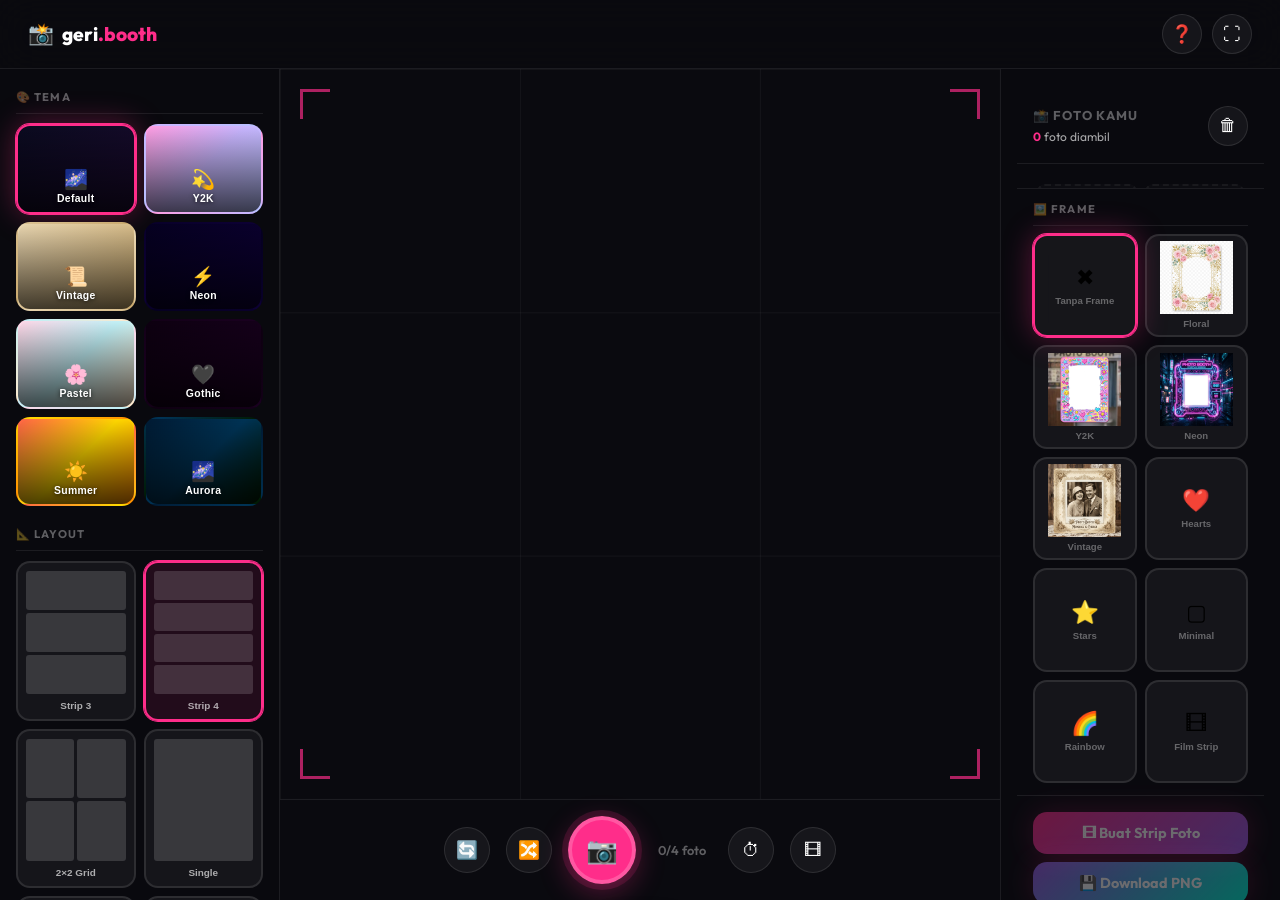
==== booth.html @ 80c80f37 "feat: geri.booth deployment" ====
<!DOCTYPE html>
<html lang="id">
<head>
  <meta charset="UTF-8">
  <meta name="viewport" content="width=device-width, initial-scale=1.0">
  <title>Foto Booth — geri.booth</title>
  <meta name="description" content="Ambil foto seru, pilih tema & frame, dan download hasilnya di geri.booth.">
  <link rel="preconnect" href="https://fonts.googleapis.com">
  <link rel="preconnect" href="https://fonts.gstatic.com" crossorigin>
  <link href="https://fonts.googleapis.com/css2?family=Outfit:wght@300;400;500;600;700;800;900&family=Space+Grotesk:wght@300;400;500;600;700&display=swap" rel="stylesheet">
  <link rel="stylesheet" href="css/style.css">
  <link rel="stylesheet" href="css/booth.css">
</head>
<body class="booth-body" id="booth-body">

  <!-- Top Bar -->
  <header class="booth-topbar">
    <a href="index.html" class="topbar-logo">
      <span class="logo-icon">📸</span>
      <span class="logo-text">geri<span class="logo-dot">.booth</span></span>
    </a>
    <div class="topbar-actions">
      <button class="btn-icon-only" id="btn-help" title="Panduan">❓</button>
      <button class="btn-icon-only" id="btn-fullscreen" title="Layar Penuh">⛶</button>
    </div>
  </header>

  <!-- Booth Main -->
  <main class="booth-main" id="booth-main">

    <!-- LEFT PANEL: Themes & Layouts & Filters -->
    <aside class="side-panel" id="panel-left">

      <!-- Themes -->
      <div class="panel-section">
        <div class="panel-title">🎨 Tema</div>
        <div class="theme-grid" id="theme-grid">
          <!-- populated by JS -->
        </div>
      </div>

      <!-- Layout -->
      <div class="panel-section">
        <div class="panel-title">📐 Layout</div>
        <div class="layout-grid" id="layout-grid">
          <!-- populated by JS -->
        </div>
      </div>

      <!-- Filters -->
      <div class="panel-section">
        <div class="panel-title">✨ Filter</div>
        <div class="filter-grid" id="filter-grid">
          <!-- populated by JS -->
        </div>
      </div>

    </aside>

    <!-- CENTER: Camera + Controls -->
    <section class="camera-area" id="camera-area">

      <div class="camera-view-wrap" id="camera-view-wrap">
        <!-- Camera grid lines -->
        <div class="camera-grid-lines"></div>
        
        <!-- Camera corners -->
        <div class="camera-overlay">
          <div class="camera-corner tl"></div>
          <div class="camera-corner tr"></div>
          <div class="camera-corner bl"></div>
          <div class="camera-corner br"></div>
        </div>

        <!-- Video element -->
        <video id="camera-video" autoplay playsinline muted class="mirrored"></video>

        <!-- Countdown overlay -->
        <div class="countdown-overlay" id="countdown-overlay">
          <div class="countdown-number" id="countdown-number">3</div>
        </div>

        <!-- Flash effect -->
        <div class="flash-overlay" id="flash-overlay"></div>

        <!-- No camera / error -->
        <div class="no-camera-msg" id="no-camera-msg" style="display:none;">
          <div class="cam-off-icon">📵</div>
          <div class="camera-error">
            <h3>Kamera tidak terdeteksi</h3>
            <p>Izinkan akses kamera di browser kamu, kemudian refresh halaman ini.</p>
            <button class="btn-secondary" id="btn-retry-cam">🔄 Coba Lagi</button>
          </div>
        </div>
      </div>

      <!-- Camera Controls -->
      <div class="camera-controls">
        <button class="btn-control" id="btn-mirror" title="Mirror Kamera">🔄</button>
        <button class="btn-control" id="btn-switch-cam" title="Ganti Kamera">🔀</button>
        <button class="btn-shutter" id="btn-shutter" title="Ambil Foto">📷</button>
        <div class="shots-counter">
          <span id="shots-taken">0</span>/<span id="shots-needed">4</span> foto
        </div>
        <button class="btn-control" id="btn-timer" title="Timer Foto">⏱</button>
        <button class="btn-control" id="btn-make-strip" title="Buat Strip">🎞</button>
      </div>
    </section>

    <!-- RIGHT PANEL: Photo Strip + Frames + Download -->
    <aside class="side-panel side-panel-right result-panel" id="panel-right">
      <div class="panel-section" style="height:100%; display:flex; flex-direction:column;">

        <!-- Shots grid -->
        <div class="strip-header">
          <div class="strip-title-wrap">
            <div class="strip-title">📸 Foto Kamu</div>
            <div class="strip-count"><span id="shot-count-display">0</span> foto diambil</div>
          </div>
          <button class="btn-icon-only" id="btn-clear-shots" title="Hapus Semua">🗑</button>
        </div>

        <div id="shots-container" style="padding:12px; overflow-y:auto; flex:1;">
          <div id="shots-grid" class="shots-grid" style="grid-template-columns: 1fr 1fr;">
            <!-- shot thumbnails populated by JS -->
          </div>
        </div>

        <!-- Frames selector -->
        <div style="padding: 12px 16px; border-top: 1px solid var(--border-subtle);">
          <div class="panel-title" style="margin-bottom:8px;">🖼️ Frame</div>
          <div class="frame-grid" id="frame-grid">
            <!-- frames populated by JS -->
          </div>
        </div>

        <!-- Strip canvas preview -->
        <div class="strip-canvas-wrap" id="strip-canvas-wrap" style="display:none;">
          <canvas id="strip-canvas"></canvas>
        </div>

        <!-- Download Actions -->
        <div class="strip-footer">
          <button class="btn-download" id="btn-generate" disabled>
            🎞 Buat Strip Foto
          </button>
          <button class="btn-download" id="btn-download" disabled style="background: var(--gradient-purple-cyan);">
            💾 Download PNG
          </button>
          <button class="btn-retake-all" id="btn-retake-all">
            🔁 Ulangi Semua
          </button>
        </div>

      </div>
    </aside>

  </main>

  <!-- Toast -->
  <div class="toast" id="toast"></div>

  <!-- Hidden canvas for capture -->
  <canvas id="capture-canvas" style="display:none;"></canvas>

  <script src="js/themes.js"></script>
  <script src="js/filters.js"></script>
  <script src="js/layouts.js"></script>
  <script src="js/frames.js"></script>
  <script src="js/camera.js"></script>
  <script src="js/strip.js"></script>
  <script src="js/booth.js"></script>
</body>
</html>
---- css/style.css ----
/* ============================================
   geri.booth - Global Design System
   ============================================ */

@import url('https://fonts.googleapis.com/css2?family=Outfit:wght@300;400;500;600;700;800;900&family=Space+Grotesk:wght@300;400;500;600;700&display=swap');

/* ---- CSS Variables ---- */
:root {
  --bg-primary: #0a0a0f;
  --bg-secondary: #111118;
  --bg-card: rgba(255, 255, 255, 0.04);
  --bg-card-hover: rgba(255, 255, 255, 0.08);

  --accent-pink: #ff2d8a;
  --accent-purple: #9b5de5;
  --accent-cyan: #00f5d4;
  --accent-yellow: #ffd60a;
  --accent-orange: #ff6b35;

  --gradient-main: linear-gradient(135deg, #ff2d8a 0%, #9b5de5 50%, #00f5d4 100%);
  --gradient-pink-purple: linear-gradient(135deg, #ff2d8a, #9b5de5);
  --gradient-purple-cyan: linear-gradient(135deg, #9b5de5, #00f5d4);
  --gradient-warm: linear-gradient(135deg, #ff6b35, #ff2d8a);

  --text-primary: #ffffff;
  --text-secondary: rgba(255, 255, 255, 0.65);
  --text-muted: rgba(255, 255, 255, 0.35);

  --border-subtle: rgba(255, 255, 255, 0.08);
  --border-active: rgba(255, 45, 138, 0.5);

  --glass-bg: rgba(255, 255, 255, 0.05);
  --glass-border: rgba(255, 255, 255, 0.1);
  --glass-blur: blur(20px);

  --shadow-glow-pink: 0 0 30px rgba(255, 45, 138, 0.35);
  --shadow-glow-purple: 0 0 30px rgba(155, 93, 229, 0.35);
  --shadow-card: 0 20px 60px rgba(0, 0, 0, 0.5);

  --radius-sm: 8px;
  --radius-md: 14px;
  --radius-lg: 20px;
  --radius-xl: 28px;
  --radius-full: 9999px;

  --transition-fast: 0.15s ease;
  --transition-base: 0.25s ease;
  --transition-slow: 0.4s ease;

  --font-primary: 'Outfit', sans-serif;
  --font-secondary: 'Space Grotesk', sans-serif;
}

/* ---- Reset ---- */
*, *::before, *::after {
  box-sizing: border-box;
  margin: 0;
  padding: 0;
}

html {
  font-size: 16px;
  scroll-behavior: smooth;
}

body {
  font-family: var(--font-primary);
  background-color: var(--bg-primary);
  color: var(--text-primary);
  line-height: 1.6;
  min-height: 100vh;
  overflow-x: hidden;
  -webkit-font-smoothing: antialiased;
}

/* ---- Scrollbar ---- */
::-webkit-scrollbar {
  width: 6px;
}
::-webkit-scrollbar-track {
  background: var(--bg-primary);
}
::-webkit-scrollbar-thumb {
  background: var(--accent-purple);
  border-radius: 99px;
}

/* ---- Global Buttons ---- */
.btn-primary {
  display: inline-flex;
  align-items: center;
  gap: 10px;
  padding: 16px 32px;
  background: var(--gradient-pink-purple);
  color: white;
  font-family: var(--font-primary);
  font-size: 1.05rem;
  font-weight: 700;
  border: none;
  border-radius: var(--radius-full);
  cursor: pointer;
  text-decoration: none;
  transition: all var(--transition-base);
  position: relative;
  overflow: hidden;
  box-shadow: 0 8px 32px rgba(255, 45, 138, 0.4);
}

.btn-primary::before {
  content: '';
  position: absolute;
  inset: 0;
  background: linear-gradient(135deg, #ff5cae, #b87aff);
  opacity: 0;
  transition: opacity var(--transition-base);
}

.btn-primary:hover {
  transform: translateY(-2px) scale(1.02);
  box-shadow: 0 12px 40px rgba(255, 45, 138, 0.6);
}

.btn-primary:hover::before {
  opacity: 1;
}

.btn-primary span {
  position: relative;
  z-index: 1;
}

.btn-secondary {
  display: inline-flex;
  align-items: center;
  gap: 8px;
  padding: 12px 24px;
  background: var(--glass-bg);
  border: 1px solid var(--glass-border);
  color: var(--text-primary);
  font-family: var(--font-primary);
  font-size: 0.95rem;
  font-weight: 600;
  border-radius: var(--radius-full);
  cursor: pointer;
  transition: all var(--transition-base);
  backdrop-filter: var(--glass-blur);
}

.btn-secondary:hover {
  background: var(--bg-card-hover);
  border-color: var(--accent-purple);
  transform: translateY(-1px);
}

/* ---- Glass Card ---- */
.glass-card {
  background: var(--glass-bg);
  border: 1px solid var(--glass-border);
  border-radius: var(--radius-lg);
  backdrop-filter: var(--glass-blur);
  -webkit-backdrop-filter: var(--glass-blur);
}

/* ---- Background Animated Orbs ---- */
.bg-orbs {
  position: fixed;
  inset: 0;
  pointer-events: none;
  z-index: 0;
  overflow: hidden;
}

.orb {
  position: absolute;
  border-radius: 50%;
  filter: blur(80px);
  animation: orbFloat 8s ease-in-out infinite;
}

.orb-1 {
  width: 500px;
  height: 500px;
  background: radial-gradient(circle, rgba(255, 45, 138, 0.3), transparent);
  top: -100px;
  right: -100px;
  animation-delay: 0s;
}

.orb-2 {
  width: 400px;
  height: 400px;
  background: radial-gradient(circle, rgba(155, 93, 229, 0.3), transparent);
  bottom: 100px;
  left: -100px;
  animation-delay: -3s;
}

.orb-3 {
  width: 350px;
  height: 350px;
  background: radial-gradient(circle, rgba(0, 245, 212, 0.2), transparent);
  top: 50%;
  left: 50%;
  transform: translate(-50%, -50%);
  animation-delay: -6s;
}

.orb-4 {
  width: 300px;
  height: 300px;
  background: radial-gradient(circle, rgba(255, 107, 53, 0.2), transparent);
  bottom: -50px;
  right: 20%;
  animation-delay: -2s;
}

@keyframes orbFloat {
  0%, 100% { transform: translate(0, 0) scale(1); }
  33% { transform: translate(30px, -30px) scale(1.05); }
  66% { transform: translate(-20px, 20px) scale(0.95); }
}

/* ---- Particles ---- */
.particles {
  position: fixed;
  inset: 0;
  pointer-events: none;
  z-index: 0;
}

.particle {
  position: absolute;
  width: 3px;
  height: 3px;
  border-radius: 50%;
  background: var(--accent-pink);
  animation: particleRise linear infinite;
  opacity: 0;
}

@keyframes particleRise {
  0% {
    opacity: 0;
    transform: translateY(100vh) scale(0);
  }
  10% { opacity: 1; }
  90% { opacity: 0.5; }
  100% {
    opacity: 0;
    transform: translateY(-20px) scale(1);
  }
}

/* ---- Utility ---- */
.text-gradient {
  background: var(--gradient-main);
  -webkit-background-clip: text;
  -webkit-text-fill-color: transparent;
  background-clip: text;
}

.sr-only {
  position: absolute;
  width: 1px;
  height: 1px;
  overflow: hidden;
  clip: rect(0,0,0,0);
  white-space: nowrap;
}
---- css/booth.css ----
/* ============================================
   geri.booth - Booth Page Styles
   ============================================ */

/* ---- Booth Layout ---- */
.booth-body {
  overflow: hidden;
  height: 100vh;
  display: flex;
  flex-direction: column;
}

/* ---- Top Bar ---- */
.booth-topbar {
  display: flex;
  align-items: center;
  justify-content: space-between;
  padding: 14px 28px;
  background: rgba(10, 10, 15, 0.9);
  border-bottom: 1px solid var(--border-subtle);
  backdrop-filter: blur(20px);
  z-index: 50;
  flex-shrink: 0;
}

.topbar-logo {
  display: flex;
  align-items: center;
  gap: 8px;
  text-decoration: none;
  color: var(--text-primary);
}

.topbar-logo .logo-icon {
  font-size: 1.3rem;
}

.topbar-logo .logo-text {
  font-size: 1.2rem;
  font-weight: 800;
}

.topbar-actions {
  display: flex;
  align-items: center;
  gap: 10px;
}

.btn-icon-only {
  width: 40px;
  height: 40px;
  display: flex;
  align-items: center;
  justify-content: center;
  background: var(--glass-bg);
  border: 1px solid var(--glass-border);
  border-radius: 50%;
  font-size: 1.1rem;
  cursor: pointer;
  transition: all var(--transition-base);
  color: var(--text-primary);
}

.btn-icon-only:hover {
  background: var(--bg-card-hover);
  border-color: var(--accent-pink);
  transform: scale(1.05);
}

/* ---- Main Booth Container ---- */
.booth-main {
  flex: 1;
  display: grid;
  grid-template-columns: 280px 1fr 280px;
  overflow: hidden;
}

/* ---- Side Panels ---- */
.side-panel {
  background: rgba(10, 10, 15, 0.85);
  border-right: 1px solid var(--border-subtle);
  overflow-y: auto;
  padding: 20px 16px;
  display: flex;
  flex-direction: column;
  gap: 20px;
}

.side-panel-right {
  border-right: none;
  border-left: 1px solid var(--border-subtle);
}

.panel-section {
  display: flex;
  flex-direction: column;
  gap: 10px;
}

.panel-title {
  font-size: 0.7rem;
  font-weight: 700;
  letter-spacing: 0.1em;
  text-transform: uppercase;
  color: var(--text-muted);
  padding-bottom: 6px;
  border-bottom: 1px solid var(--border-subtle);
}

/* ---- Theme Selector ---- */
.theme-grid {
  display: grid;
  grid-template-columns: repeat(2, 1fr);
  gap: 8px;
}

.theme-btn {
  aspect-ratio: 4/3;
  border-radius: var(--radius-md);
  border: 2px solid transparent;
  cursor: pointer;
  position: relative;
  overflow: hidden;
  transition: all var(--transition-base);
  padding: 0;
}

.theme-btn:hover {
  transform: scale(1.03);
  box-shadow: 0 4px 20px rgba(0,0,0,0.5);
}

.theme-btn.active {
  border-color: var(--accent-pink) !important;
  box-shadow: 0 0 0 1px var(--accent-pink), var(--shadow-glow-pink);
}

.theme-btn-inner {
  width: 100%;
  height: 100%;
  display: flex;
  flex-direction: column;
  align-items: center;
  justify-content: flex-end;
  padding: 8px;
  background: linear-gradient(to top, rgba(0,0,0,0.7), transparent);
}

.theme-emoji {
  font-size: 1.2rem;
  margin-bottom: 2px;
}

.theme-name {
  font-size: 0.65rem;
  font-weight: 700;
  color: white;
  text-shadow: 0 1px 4px rgba(0,0,0,0.8);
  letter-spacing: 0.03em;
}

/* ---- Layout Selector ---- */
.layout-grid {
  display: grid;
  grid-template-columns: repeat(2, 1fr);
  gap: 8px;
}

.layout-btn {
  aspect-ratio: 3/4;
  border-radius: var(--radius-md);
  border: 2px solid var(--glass-border);
  background: var(--glass-bg);
  cursor: pointer;
  transition: all var(--transition-base);
  display: flex;
  flex-direction: column;
  align-items: center;
  justify-content: center;
  gap: 6px;
  padding: 8px;
}

.layout-btn:hover {
  border-color: var(--accent-purple);
  background: var(--bg-card-hover);
  transform: scale(1.03);
}

.layout-btn.active {
  border-color: var(--accent-pink);
  background: rgba(255, 45, 138, 0.1);
  box-shadow: 0 0 0 1px var(--accent-pink);
}

.layout-preview {
  display: flex;
  flex-direction: column;
  gap: 3px;
  width: 100%;
  flex: 1;
  justify-content: center;
}

.layout-preview.grid-2x2 {
  display: grid;
  grid-template-columns: 1fr 1fr;
  gap: 3px;
}

.layout-cell {
  background: rgba(255, 255, 255, 0.15);
  border-radius: 3px;
  flex: 1;
  min-height: 12px;
}

.layout-name {
  font-size: 0.62rem;
  font-weight: 600;
  color: var(--text-secondary);
  text-align: center;
}

/* ---- Filter Selector ---- */
.filter-grid {
  display: grid;
  grid-template-columns: repeat(2, 1fr);
  gap: 6px;
}

.filter-btn {
  padding: 8px 4px;
  border-radius: var(--radius-sm);
  border: 1px solid var(--glass-border);
  background: var(--glass-bg);
  cursor: pointer;
  transition: all var(--transition-base);
  font-size: 0.65rem;
  font-weight: 600;
  color: var(--text-secondary);
  text-align: center;
}

.filter-btn:hover {
  border-color: var(--accent-cyan);
  color: var(--text-primary);
}

.filter-btn.active {
  border-color: var(--accent-cyan);
  background: rgba(0, 245, 212, 0.1);
  color: var(--accent-cyan);
}

/* ---- Frame Selector ---- */
.frame-grid {
  display: grid;
  grid-template-columns: repeat(2, 1fr);
  gap: 8px;
}

.frame-btn {
  aspect-ratio: 1;
  border-radius: var(--radius-md);
  border: 2px solid var(--glass-border);
  background: var(--glass-bg);
  cursor: pointer;
  transition: all var(--transition-base);
  overflow: hidden;
  padding: 4px;
  display: flex;
  align-items: center;
  justify-content: center;
  flex-direction: column;
  gap: 4px;
}

.frame-btn:hover {
  border-color: var(--accent-purple);
  transform: scale(1.03);
}

.frame-btn.active {
  border-color: var(--accent-pink);
  box-shadow: 0 0 0 1px var(--accent-pink), var(--shadow-glow-pink);
}

.frame-btn img {
  width: 80%;
  height: 80%;
  object-fit: contain;
}

.frame-btn-icon {
  font-size: 1.4rem;
}

.frame-btn-name {
  font-size: 0.6rem;
  font-weight: 600;
  color: var(--text-muted);
}

/* ---- Center Camera Area ---- */
.camera-area {
  display: flex;
  flex-direction: column;
  align-items: center;
  justify-content: center;
  background: #0a0a0f;
  position: relative;
  overflow: hidden;
  gap: 0;
}

/* Camera View */
.camera-view-wrap {
  position: relative;
  display: flex;
  align-items: center;
  justify-content: center;
  flex: 1;
  width: 100%;
  overflow: hidden;
}

#camera-video {
  width: 100%;
  height: 100%;
  object-fit: cover;
  display: block;
}

#camera-video.mirrored {
  transform: scaleX(-1);
}

/* Camera Overlay */
.camera-overlay {
  position: absolute;
  inset: 0;
  pointer-events: none;
}

.camera-corner {
  position: absolute;
  width: 30px;
  height: 30px;
  border-color: rgba(255, 45, 138, 0.6);
  border-style: solid;
}

.camera-corner.tl { top: 20px; left: 20px; border-width: 3px 0 0 3px; }
.camera-corner.tr { top: 20px; right: 20px; border-width: 3px 3px 0 0; }
.camera-corner.bl { bottom: 20px; left: 20px; border-width: 0 0 3px 3px; }
.camera-corner.br { bottom: 20px; right: 20px; border-width: 0 3px 3px 0; }

.camera-grid-lines {
  position: absolute;
  inset: 0;
  background-image: 
    linear-gradient(rgba(255,255,255,0.04) 1px, transparent 1px),
    linear-gradient(90deg, rgba(255,255,255,0.04) 1px, transparent 1px);
  background-size: 33.33% 33.33%;
}

/* Filter preview on camera */
.filter-none { filter: none; }
.filter-grayscale { filter: grayscale(1); }
.filter-sepia { filter: sepia(0.8); }
.filter-vivid { filter: saturate(2.5) contrast(1.1); }
.filter-cold { filter: hue-rotate(180deg) saturate(0.8) brightness(1.1); }
.filter-warm { filter: sepia(0.3) saturate(1.8) hue-rotate(-10deg); }
.filter-fade { filter: brightness(1.2) contrast(0.8) saturate(0.7); }
.filter-noir { filter: grayscale(1) contrast(1.5) brightness(0.9); }

/* Countdown overlay */
.countdown-overlay {
  position: absolute;
  inset: 0;
  display: flex;
  align-items: center;
  justify-content: center;
  background: rgba(0, 0, 0, 0.5);
  z-index: 20;
  opacity: 0;
  pointer-events: none;
  transition: opacity 0.3s ease;
}

.countdown-overlay.visible {
  opacity: 1;
  pointer-events: all;
}

.countdown-number {
  font-size: 10rem;
  font-weight: 900;
  background: var(--gradient-main);
  -webkit-background-clip: text;
  -webkit-text-fill-color: transparent;
  background-clip: text;
  animation: countdownPop 1s ease;
  line-height: 1;
}

@keyframes countdownPop {
  0% { transform: scale(1.5); opacity: 0; }
  30% { transform: scale(1); opacity: 1; }
  80% { transform: scale(1); opacity: 1; }
  100% { transform: scale(0.5); opacity: 0; }
}

/* Flash effect */
.flash-overlay {
  position: absolute;
  inset: 0;
  background: white;
  opacity: 0;
  pointer-events: none;
  z-index: 30;
  transition: opacity 0.05s ease;
}

.flash-overlay.flash {
  opacity: 1;
}

/* No camera message */
.no-camera-msg {
  display: flex;
  flex-direction: column;
  align-items: center;
  justify-content: center;
  gap: 16px;
  color: var(--text-secondary);
  text-align: center;
  padding: 40px;
}

.no-camera-msg .cam-off-icon {
  font-size: 4rem;
  opacity: 0.5;
}

/* ---- Camera Controls ---- */
.camera-controls {
  display: flex;
  align-items: center;
  justify-content: center;
  gap: 16px;
  padding: 16px 24px;
  background: rgba(10, 10, 15, 0.95);
  border-top: 1px solid var(--border-subtle);
  flex-shrink: 0;
  width: 100%;
}

.btn-shutter {
  width: 68px;
  height: 68px;
  border-radius: 50%;
  background: var(--gradient-pink-purple);
  border: 4px solid rgba(255, 255, 255, 0.2);
  cursor: pointer;
  display: flex;
  align-items: center;
  justify-content: center;
  font-size: 1.6rem;
  transition: all var(--transition-base);
  box-shadow: 0 0 0 6px rgba(255, 45, 138, 0.15), var(--shadow-glow-pink);
  color: white;
}

.btn-shutter:hover {
  transform: scale(1.08);
  box-shadow: 0 0 0 10px rgba(255, 45, 138, 0.2), var(--shadow-glow-pink);
}

.btn-shutter:active {
  transform: scale(0.95);
}

.btn-shutter.shooting {
  animation: shutterPulse 0.3s ease;
}

@keyframes shutterPulse {
  0% { transform: scale(1); }
  50% { transform: scale(0.9); }
  100% { transform: scale(1); }
}

.btn-control {
  width: 46px;
  height: 46px;
  border-radius: 50%;
  background: var(--glass-bg);
  border: 1px solid var(--glass-border);
  cursor: pointer;
  display: flex;
  align-items: center;
  justify-content: center;
  font-size: 1.1rem;
  transition: all var(--transition-base);
  color: var(--text-primary);
}

.btn-control:hover {
  background: var(--bg-card-hover);
  border-color: var(--accent-purple);
  transform: scale(1.05);
}

.btn-control.active {
  background: rgba(155, 93, 229, 0.2);
  border-color: var(--accent-purple);
}

.shots-counter {
  font-size: 0.8rem;
  color: var(--text-muted);
  font-weight: 600;
  min-width: 60px;
  text-align: center;
}

/* ---- Photo Strip / Result Panel (Right Side) ---- */
.result-panel {
  display: flex;
  flex-direction: column;
  gap: 0;
  overflow: hidden;
}

.result-panel .panel-section {
  height: 100%;
  display: flex;
  flex-direction: column;
  padding: 0;
  gap: 0;
}

.strip-header {
  padding: 16px;
  display: flex;
  align-items: center;
  justify-content: space-between;
  border-bottom: 1px solid var(--border-subtle);
  flex-shrink: 0;
}

.strip-title-wrap {
  display: flex;
  flex-direction: column;
  gap: 2px;
}

.strip-title {
  font-size: 0.8rem;
  font-weight: 700;
  letter-spacing: 0.08em;
  text-transform: uppercase;
  color: var(--text-muted);
}

.strip-count {
  font-size: 0.75rem;
  color: var(--text-secondary);
}

.strip-count span {
  font-weight: 700;
  color: var(--accent-pink);
}

/* Strip Canvas Area */
.strip-canvas-wrap {
  flex: 1;
  display: flex;
  align-items: center;
  justify-content: center;
  padding: 16px;
  overflow: hidden;
  background: #050508;
}

#strip-canvas {
  max-width: 100%;
  max-height: 100%;
  border-radius: 8px;
  box-shadow: var(--shadow-card);
  object-fit: contain;
}

/* Individual shots grid */
.shots-grid {
  display: grid;
  gap: 8px;
  padding: 8px;
}

.shot-item {
  position: relative;
  border-radius: var(--radius-sm);
  overflow: hidden;
  border: 2px solid var(--glass-border);
  aspect-ratio: 4/3;
  cursor: pointer;
  transition: all var(--transition-base);
}

.shot-item:hover {
  border-color: var(--accent-purple);
  transform: scale(1.02);
}

.shot-item img {
  width: 100%;
  height: 100%;
  object-fit: cover;
  display: block;
}

.shot-item .shot-delete {
  position: absolute;
  top: 4px;
  right: 4px;
  width: 22px;
  height: 22px;
  border-radius: 50%;
  background: rgba(255, 45, 138, 0.9);
  border: none;
  color: white;
  font-size: 0.6rem;
  cursor: pointer;
  display: flex;
  align-items: center;
  justify-content: center;
  opacity: 0;
  transition: opacity var(--transition-fast);
}

.shot-item:hover .shot-delete {
  opacity: 1;
}

.shot-placeholder {
  border-radius: var(--radius-sm);
  aspect-ratio: 4/3;
  background: rgba(255, 255, 255, 0.03);
  border: 2px dashed var(--glass-border);
  display: flex;
  align-items: center;
  justify-content: center;
  font-size: 1.2rem;
  opacity: 0.5;
  color: var(--text-muted);
}

/* Strip Footer / Actions */
.strip-footer {
  padding: 16px;
  border-top: 1px solid var(--border-subtle);
  display: flex;
  flex-direction: column;
  gap: 8px;
  flex-shrink: 0;
}

.btn-download {
  display: flex;
  align-items: center;
  justify-content: center;
  gap: 8px;
  padding: 12px;
  background: var(--gradient-pink-purple);
  border: none;
  border-radius: var(--radius-md);
  color: white;
  font-family: var(--font-primary);
  font-size: 0.9rem;
  font-weight: 700;
  cursor: pointer;
  transition: all var(--transition-base);
  box-shadow: var(--shadow-glow-pink);
}

.btn-download:hover {
  transform: translateY(-2px);
  box-shadow: 0 8px 30px rgba(255, 45, 138, 0.6);
}

.btn-download:disabled {
  opacity: 0.4;
  cursor: not-allowed;
  transform: none;
}

.btn-retake-all {
  display: flex;
  align-items: center;
  justify-content: center;
  gap: 8px;
  padding: 10px;
  background: transparent;
  border: 1px solid var(--glass-border);
  border-radius: var(--radius-md);
  color: var(--text-secondary);
  font-family: var(--font-primary);
  font-size: 0.85rem;
  font-weight: 600;
  cursor: pointer;
  transition: all var(--transition-base);
}

.btn-retake-all:hover {
  border-color: var(--accent-pink);
  color: var(--text-primary);
  background: rgba(255, 45, 138, 0.1);
}

/* ---- Theme Specific Backgrounds (applied to .camera-area) ---- */
.theme-default .camera-area { }
.theme-y2k .camera-area { background: linear-gradient(135deg, #ff9de2 0%, #c8b6ff 50%, #b8c0ff 100%); }
.theme-vintage .camera-area { background: linear-gradient(135deg, #e8d5b0, #c9a96e); }
.theme-neon .camera-area { background: #050020; }
.theme-pastel .camera-area { background: linear-gradient(135deg, #ffd6e7, #c1f0f6); }
.theme-gothic .camera-area { background: linear-gradient(135deg, #0d0010, #1a0020); }
.theme-summer .camera-area { background: linear-gradient(135deg, #ffd700, #ff6347); }
.theme-aurora .camera-area { background: linear-gradient(135deg, #001a33, #003355); }

/* ---- Tab Switcher (for small screens) ---- */
.booth-tabs {
  display: none;
  background: rgba(10,10,15,0.9);
  border-bottom: 1px solid var(--border-subtle);
  padding: 0 16px;
}

.tab-btn {
  padding: 10px 16px;
  background: none;
  border: none;
  border-bottom: 2px solid transparent;
  color: var(--text-muted);
  font-size: 0.8rem;
  font-weight: 600;
  cursor: pointer;
  transition: all var(--transition-base);
}

.tab-btn.active {
  color: var(--accent-pink);
  border-bottom-color: var(--accent-pink);
}

/* ---- Permission Error ---- */
.camera-error {
  display: flex;
  flex-direction: column;
  align-items: center;
  gap: 16px;
  padding: 40px;
  text-align: center;
  color: var(--text-secondary);
}

.camera-error h3 {
  color: var(--text-primary);
  font-size: 1.1rem;
}

.camera-error p {
  font-size: 0.9rem;
  max-width: 280px;
  line-height: 1.6;
}

/* Toast notification */
.toast {
  position: fixed;
  bottom: 30px;
  left: 50%;
  transform: translateX(-50%) translateY(100px);
  background: rgba(20, 20, 30, 0.95);
  border: 1px solid var(--glass-border);
  border-radius: var(--radius-full);
  padding: 12px 24px;
  font-size: 0.9rem;
  font-weight: 600;
  color: var(--text-primary);
  backdrop-filter: blur(20px);
  z-index: 999;
  transition: transform 0.35s cubic-bezier(0.34, 1.56, 0.64, 1);
  box-shadow: var(--shadow-card);
}

.toast.visible {
  transform: translateX(-50%) translateY(0);
}

.toast.success { border-color: var(--accent-cyan); color: var(--accent-cyan); }
.toast.error { border-color: var(--accent-pink); color: var(--accent-pink); }

/* ---- Responsive Booth ---- */
@media (max-width: 1100px) {
  .booth-main {
    grid-template-columns: 220px 1fr 220px;
  }
}

@media (max-width: 768px) {
  .booth-body { overflow: auto; height: auto; }
  .booth-main {
    grid-template-columns: 1fr;
    grid-template-rows: auto;
    height: auto;
  }
  
  .side-panel {
    border-right: none;
    border-bottom: 1px solid var(--border-subtle);
    border-left: none;
  }
  
  .side-panel-right {
    border-left: none;
    border-top: 1px solid var(--border-subtle);
  }

  .camera-view-wrap {
    height: 280px;
    flex: none;
  }

  .booth-tabs { display: flex; }
}
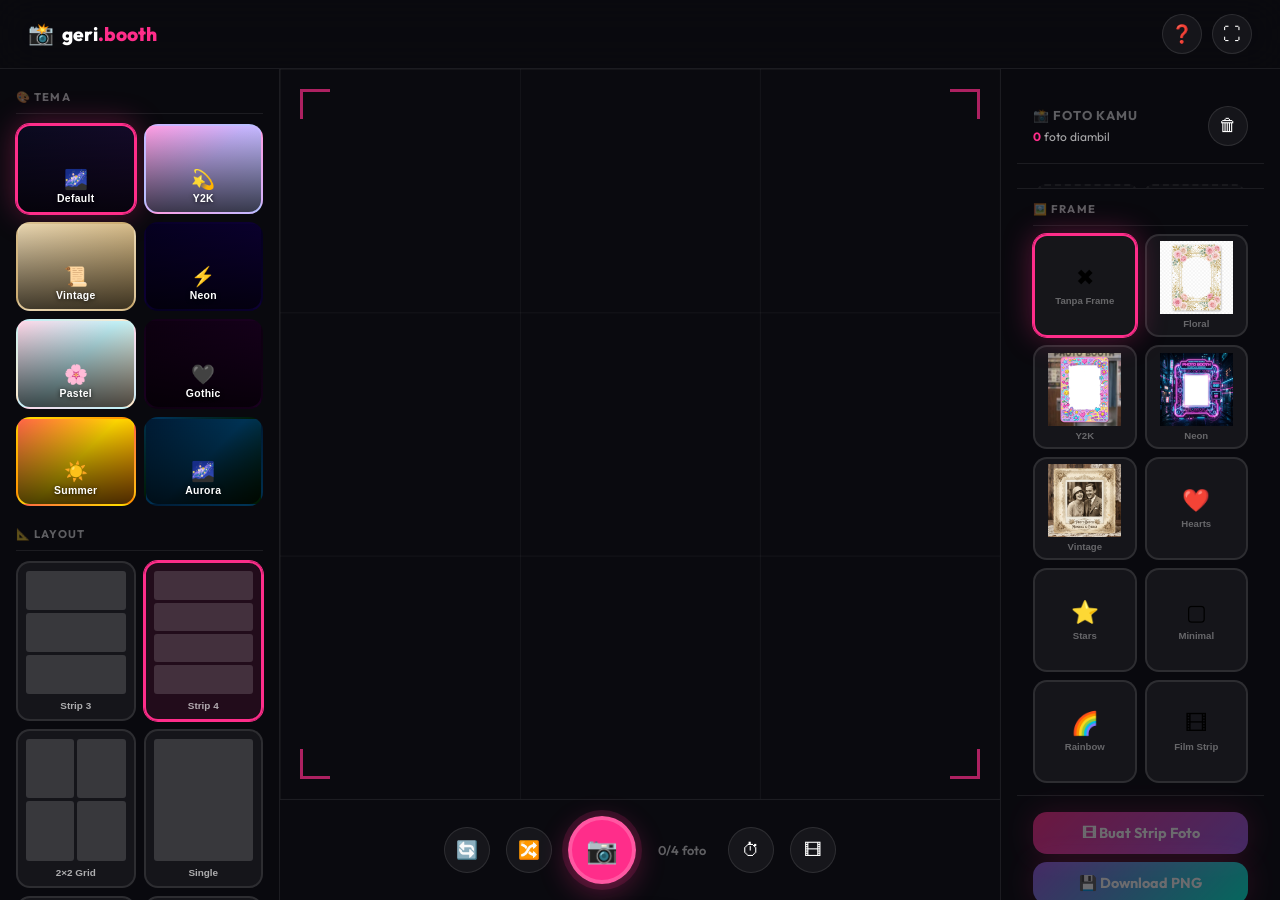
==== commit 4018cac2: "feat: update vercel" ====
--- a/booth.html
+++ b/booth.html
@@ -5,6 +5,9 @@
   <meta name="viewport" content="width=device-width, initial-scale=1.0">
   <title>Foto Booth — geri.booth</title>
   <meta name="description" content="Ambil foto seru, pilih tema & frame, dan download hasilnya di geri.booth.">
+  <!-- Camera permission policy -->
+  <meta http-equiv="Permissions-Policy" content="camera=*, microphone=()">
+  <meta http-equiv="Feature-Policy" content="camera *; microphone none">
   <link rel="preconnect" href="https://fonts.googleapis.com">
   <link rel="preconnect" href="https://fonts.gstatic.com" crossorigin>
   <link href="https://fonts.googleapis.com/css2?family=Outfit:wght@300;400;500;600;700;800;900&family=Space+Grotesk:wght@300;400;500;600;700&display=swap" rel="stylesheet">
@@ -73,7 +76,7 @@
         </div>
 
         <!-- Video element -->
-        <video id="camera-video" autoplay playsinline muted class="mirrored"></video>
+        <video id="camera-video" autoplay playsinline muted class="mirrored" allow="camera; microphone"></video>
 
         <!-- Countdown overlay -->
         <div class="countdown-overlay" id="countdown-overlay">
